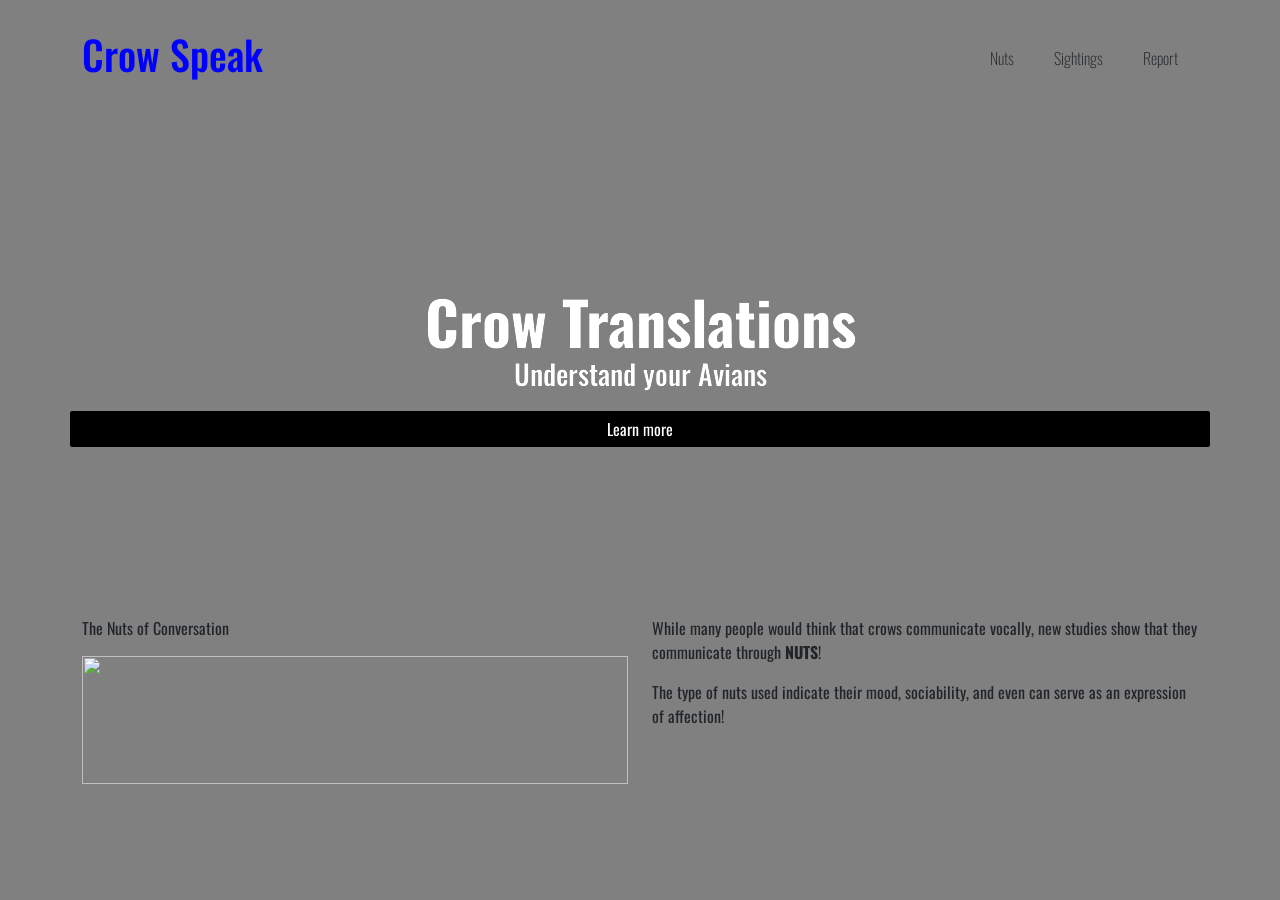
==== csci340lab1/index.html @ f2c6698e "Section 3" ====
<html>
<head>
    <title>Crow Nut Languages</title>
    <meta charset="utf-8"/>
    <link href="https://cdn.jsdelivr.net/npm/bootstrap@5.3.8/dist/css/bootstrap.min.css" rel="stylesheet" integrity="sha384-sRIl4kxILFvY47J16cr9ZwB07vP4J8+LH7qKQnuqkuIAvNWLzeN8tE5YBujZqJLB" crossorigin="anonymous">
    <link href="style.css" rel="stylesheet" type="text/css">
    <link rel="preconnect" href="https://fonts.googleapis.com">
    <link rel="preconnect" href="https://fonts.gstatic.com" crossorigin>
    <link href="https://fonts.googleapis.com/css2?family=Oswald&display=swap" rel="stylesheet">
</head>
<body>
    <header class="container">
        <div class="row">
            <h1 class="col-sm-4">Crow Speak</h1>
            <nav class="col-sm-8 text-right">
                <p>Nuts</p>
                <p>Sightings</p>
                <p>Report</p>
            </nav>
        </div>
    </header>
<section class="jumbotron">
    <div class="container">
        <div class="row text-center">
            <h2>Crow Translations</h2>
            <h3>Understand your Avians</h3>
            <a class="btn btn-primary" href="#" role="button">Learn more</a>
        </div>
    </div>
</section>
<section class="container">
    <div class="row">
        <figure class="col-sm-6">
            <p>The Nuts of Conversation</p>
            <img src="https://images.pexels.com/photos/8705561/pexels-photo-8705561.jpeg">
        </figure>
        <figure class="col-sm-6">
            <P>While many people would think that crows communicate vocally, new studies show that they communicate through <strong>NUTS</strong>!</P>
            <p>The type of nuts used indicate their mood, sociability, and even can serve as an expression of affection!</p>
        </figure>
    </div>
</section>
</body>
</html>
---- csci340lab1/style.css ----
body{
    font-family: "Oswald", sans-serif;
    font-weight: 400;
    background-color: grey;
}

header{
    padding: 30px 0;
}
header .row, footer.row {
    display:flex;
    align-items: center;
}
header nav {
    display:flex;
    justify-content: flex-end;
    font-weight: 200;
}
header p{
    padding: 0 20px;
    margin: 0;
}
header h1{
    color:blue;
    font-family: "Oswald", sans-serif;
}

.jumbotron{
    display:flex;
    align-items: center;
    background-image: url('https://upload.wikimedia.org/wikipedia/commons/9/93/Carrion_crow_calling_02.jpg');
    background-size: cover;
    height: 500px;
    text-shadow: 0.25px 0.25px 0.25px #000000;
}

.jumbotron h2{
    font-size: 60px;
    font-weight: 700;
    margin: 0;
    color: #fff;
}
.jumbotron h3 {
    margin: 0 0 20px;
    color: #fff;
}
section .row img{
    margin: 0 0 30px;
    width: 100%;
}

.btn.btn-primary {
    border-radius: 2px;
    border: 0px;
    color: white;
    text-shadow: none;
    background-color:#000000;
}
.btn.btn-primary:hover{
    color: #000000;
    background-color: white;
}
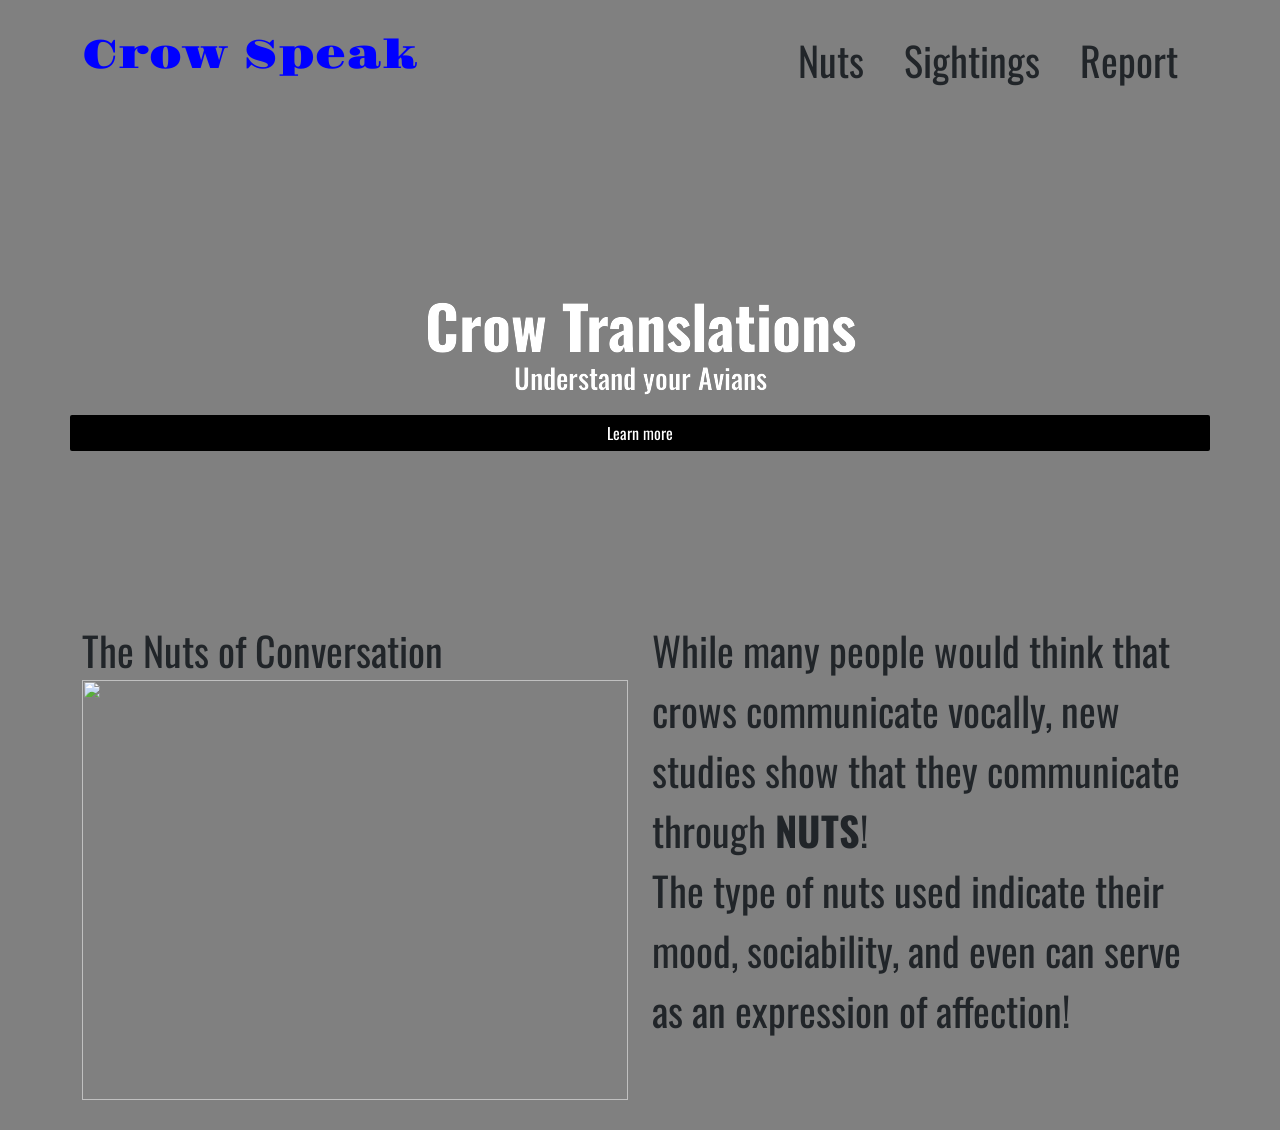
==== commit d723b47e: "Section 3 cont." ====
--- a/csci340lab1/index.html
+++ b/csci340lab1/index.html
@@ -5,8 +5,8 @@
     <link href="https://cdn.jsdelivr.net/npm/bootstrap@5.3.8/dist/css/bootstrap.min.css" rel="stylesheet" integrity="sha384-sRIl4kxILFvY47J16cr9ZwB07vP4J8+LH7qKQnuqkuIAvNWLzeN8tE5YBujZqJLB" crossorigin="anonymous">
     <link href="style.css" rel="stylesheet" type="text/css">
     <link rel="preconnect" href="https://fonts.googleapis.com">
-    <link rel="preconnect" href="https://fonts.gstatic.com" crossorigin>
-    <link href="https://fonts.googleapis.com/css2?family=Oswald&display=swap" rel="stylesheet">
+<link rel="preconnect" href="https://fonts.gstatic.com" crossorigin>
+<link href="https://fonts.googleapis.com/css2?family=Gravitas+One&family=Oswald&display=swap" rel="stylesheet">
 </head>
 <body>
     <header class="container">
--- a/csci340lab1/style.css
+++ b/csci340lab1/style.css
@@ -14,7 +14,7 @@
 header nav {
     display:flex;
     justify-content: flex-end;
-    font-weight: 200;
+    font-weight: 400;
 }
 header p{
     padding: 0 20px;
@@ -22,7 +22,7 @@
 }
 header h1{
     color:blue;
-    font-family: "Oswald", sans-serif;
+    font-family: "Gravitas One", sans-serif;
 }
 
 .jumbotron{
@@ -60,3 +60,9 @@
     color: #000000;
     background-color: white;
 }
+.container p {
+    align-items: center;
+    margin: 0;
+    font-size: 40px;
+    font-weight: 400
+}
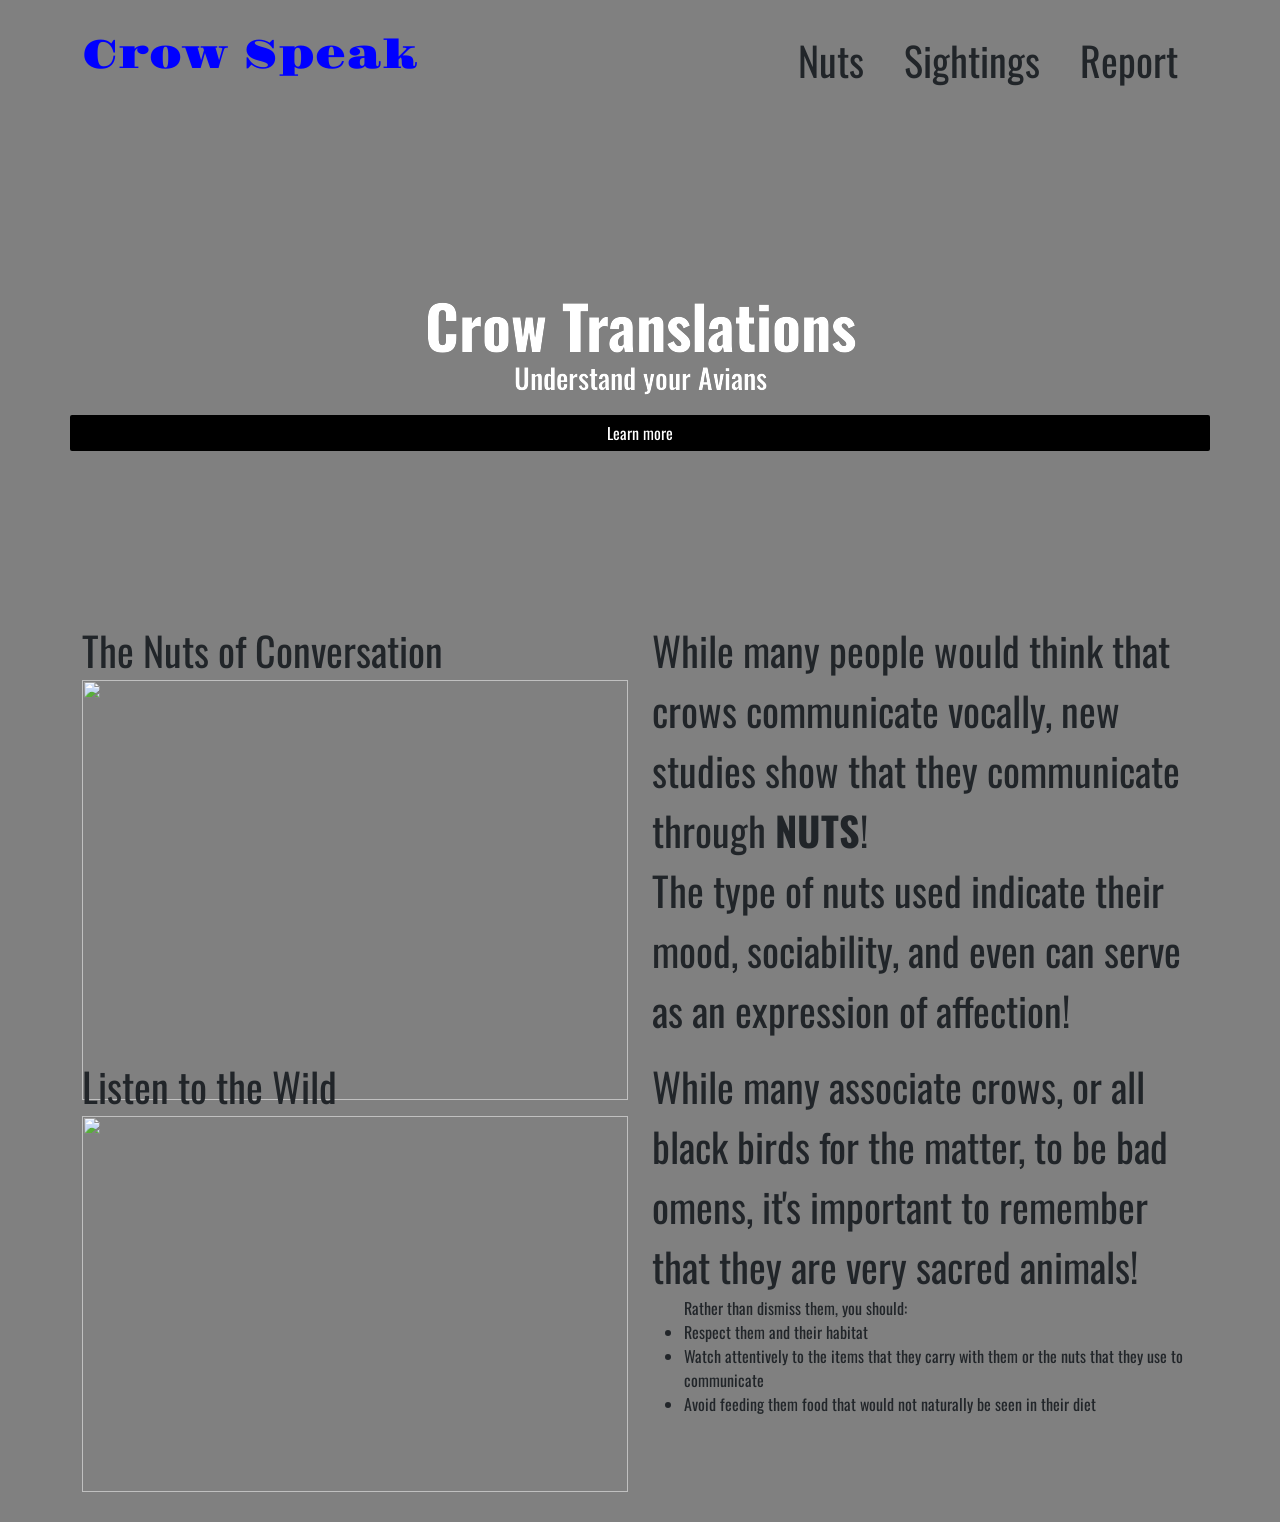
==== commit af51efd1: "Section 4" ====
--- a/csci340lab1/index.html
+++ b/csci340lab1/index.html
@@ -40,5 +40,21 @@
         </figure>
     </div>
 </section>
+<section class ="container">
+    <div class="row">
+        <figure class="col-sm-6">
+            <p>Listen to the Wild</p>
+            <img src="https://images.rawpixel.com/image_800/czNmcy1wcml2YXRlL3Jhd3BpeGVsX2ltYWdlcy93ZWJzaXRlX2NvbnRlbnQvbHIvcGQxNy0xMDEtbnVtLWNvcnZ1cy1jb3JheC1yYXZlbi5qcGc.jpg">
+        </figure>
+        <figure class="col-sm-6">
+            <p>While many associate crows, or all black birds for the matter, to be bad omens, it's important to remember that they are very sacred animals!</p>
+            <ul>Rather than dismiss them, you should:
+                <li>Respect them and their habitat</li>
+                <li>Watch attentively to the items that they carry with them or the nuts that they use to communicate</li>
+                <li>Avoid feeding them food that would not naturally be seen in their diet</li>
+            </ul>
+        </figure>
+    </div>
+</section>
 </body>
 </html>
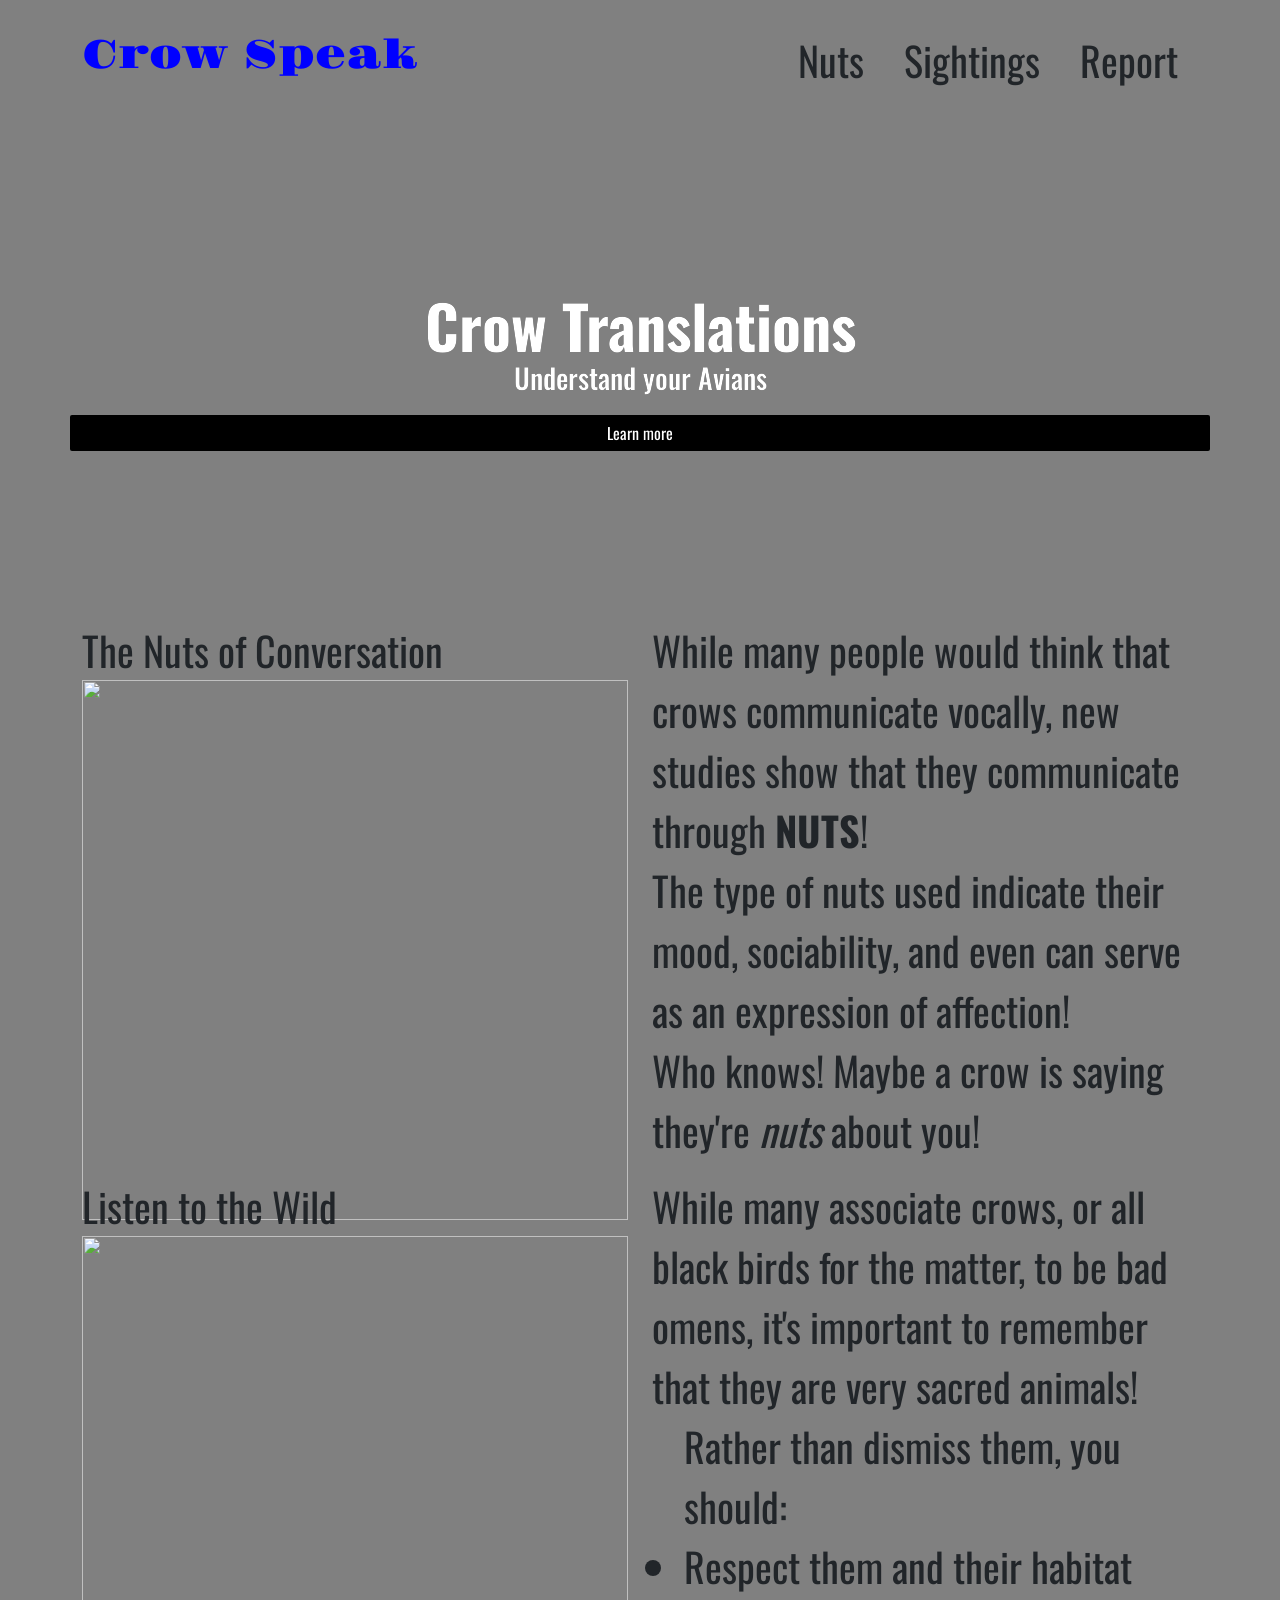
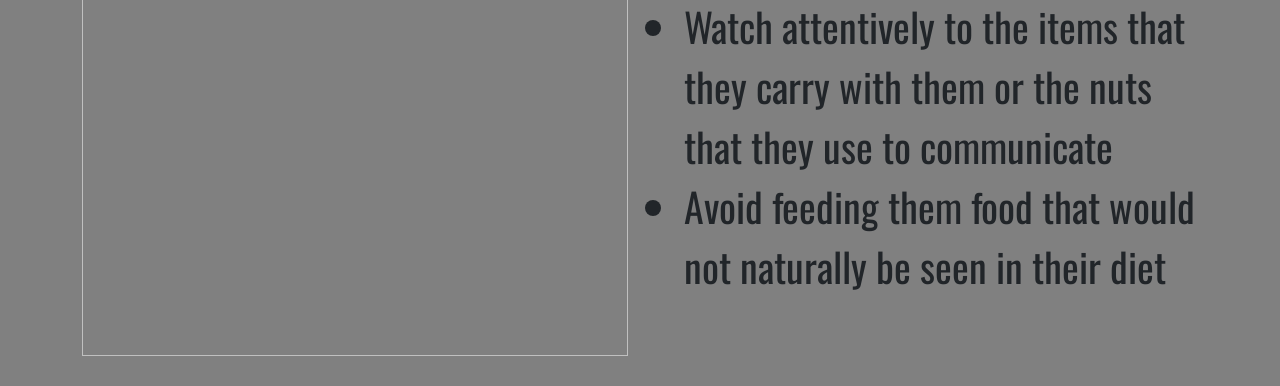
==== commit 61f35b14: "Section 4 adj." ====
--- a/csci340lab1/index.html
+++ b/csci340lab1/index.html
@@ -37,6 +37,7 @@
         <figure class="col-sm-6">
             <P>While many people would think that crows communicate vocally, new studies show that they communicate through <strong>NUTS</strong>!</P>
             <p>The type of nuts used indicate their mood, sociability, and even can serve as an expression of affection!</p>
+            <p>Who knows! Maybe a crow is saying they're <i>nuts</i> about you!</p>
         </figure>
     </div>
 </section>
--- a/csci340lab1/style.css
+++ b/csci340lab1/style.css
@@ -65,4 +65,16 @@
     margin: 0;
     font-size: 40px;
     font-weight: 400
+}
+.container ul {
+    align-items: center;
+    margin: 0;
+    font-size: 40px;
+    font-weight: 400
+}
+.container li {
+    align-items: center;
+    margin: 0;
+    font-size: 40px;
+    font-weight: 400
 }
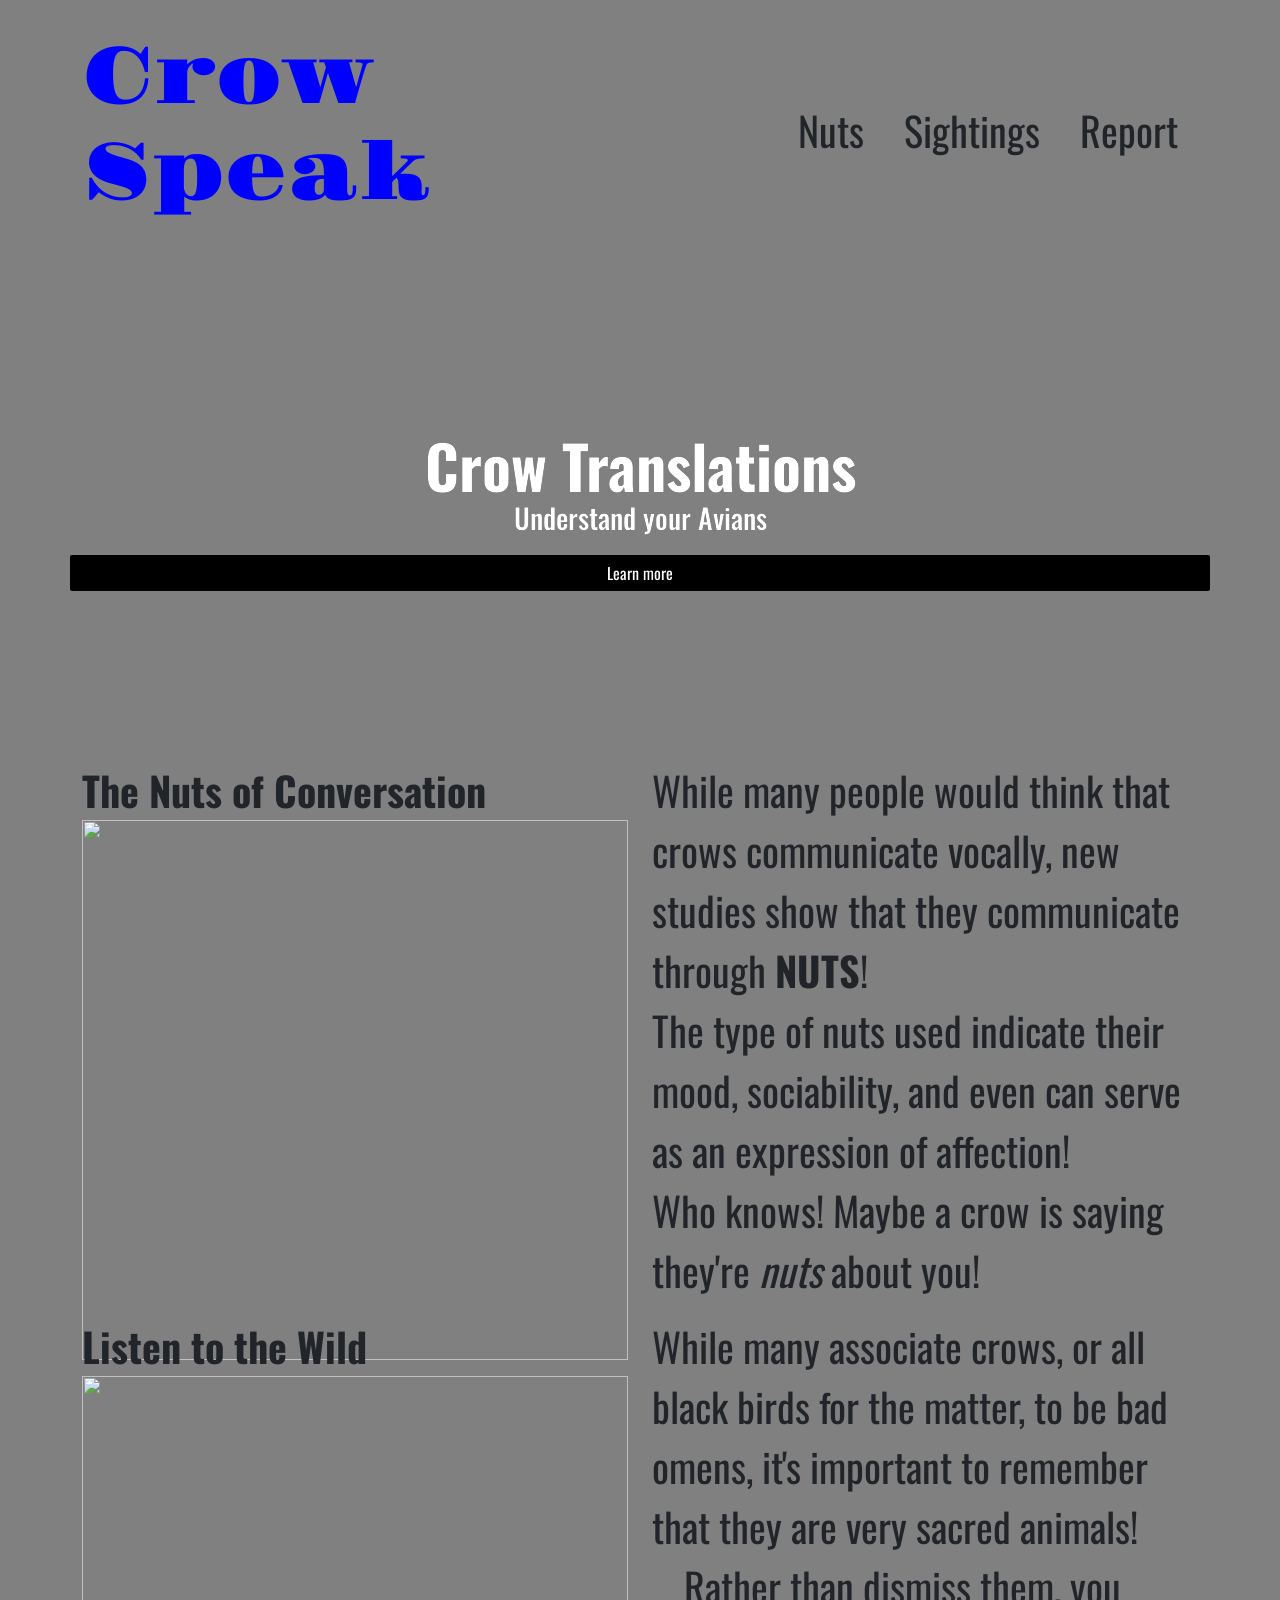
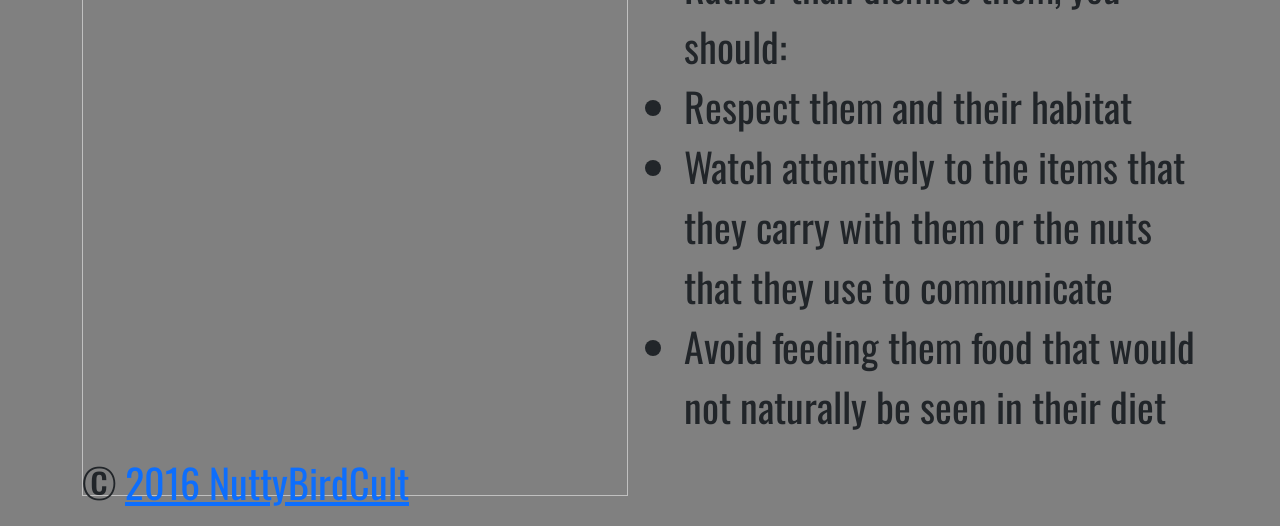
==== commit b842c9b5: "Footer" ====
--- a/csci340lab1/index.html
+++ b/csci340lab1/index.html
@@ -31,7 +31,7 @@
 <section class="container">
     <div class="row">
         <figure class="col-sm-6">
-            <p>The Nuts of Conversation</p>
+            <p><strong>The Nuts of Conversation</strong></p>
             <img src="https://images.pexels.com/photos/8705561/pexels-photo-8705561.jpeg">
         </figure>
         <figure class="col-sm-6">
@@ -44,7 +44,7 @@
 <section class ="container">
     <div class="row">
         <figure class="col-sm-6">
-            <p>Listen to the Wild</p>
+            <p><strong>Listen to the Wild</strong></p>
             <img src="https://images.rawpixel.com/image_800/czNmcy1wcml2YXRlL3Jhd3BpeGVsX2ltYWdlcy93ZWJzaXRlX2NvbnRlbnQvbHIvcGQxNy0xMDEtbnVtLWNvcnZ1cy1jb3JheC1yYXZlbi5qcGc.jpg">
         </figure>
         <figure class="col-sm-6">
@@ -57,5 +57,10 @@
         </figure>
     </div>
 </section>
+<footer class="container">
+    <div class="row">
+        <p class="col-sm-4">&copy; <a href="https://www.youtube.com/watch?v=dQw4w9WgXcQ&list=RDdQw4w9WgXcQ&start_radio=1">2016 NuttyBirdCult</a></p>
+    </div>
+</footer>
 </body>
 </html>
--- a/csci340lab1/style.css
+++ b/csci340lab1/style.css
@@ -23,6 +23,7 @@
 header h1{
     color:blue;
     font-family: "Gravitas One", sans-serif;
+    font-size: 80px;
 }
 
 .jumbotron{
@@ -77,4 +78,8 @@
     margin: 0;
     font-size: 40px;
     font-weight: 400
+}
+
+footer p{
+    align-items: left;
 }
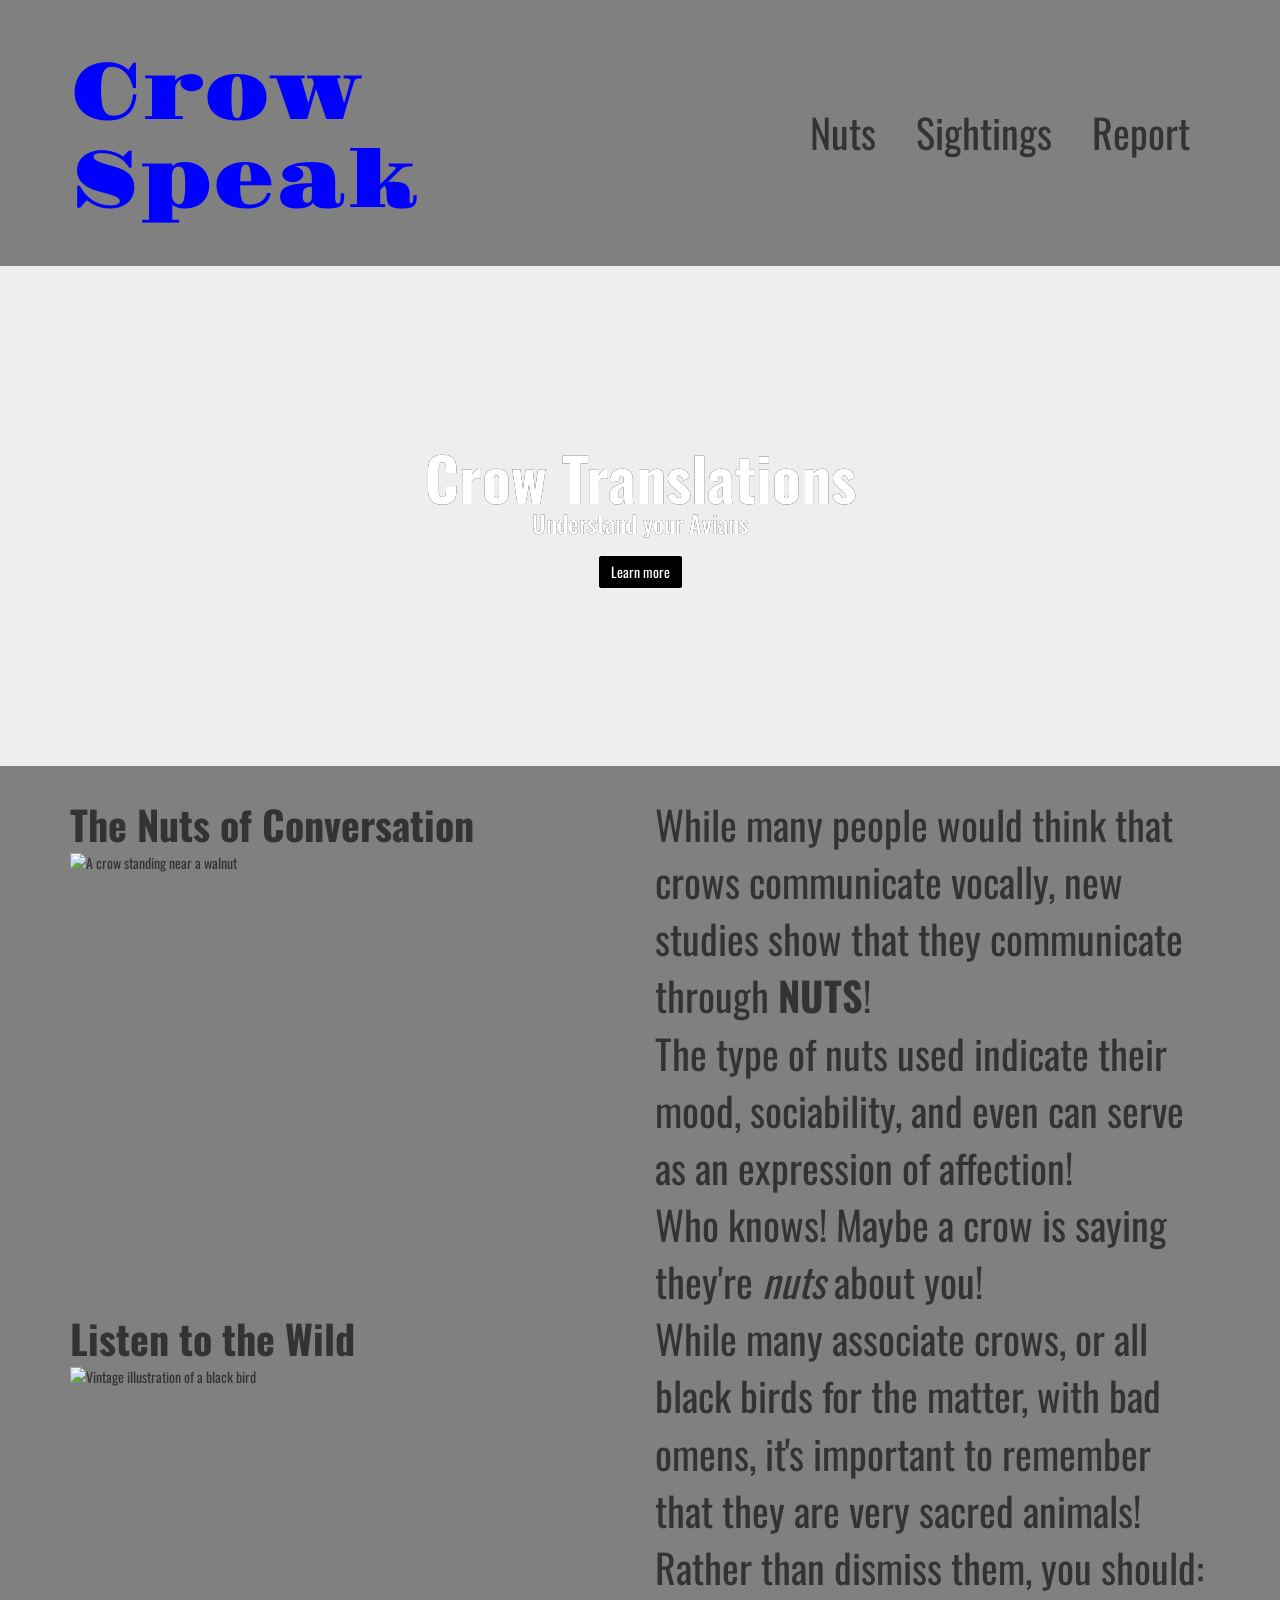
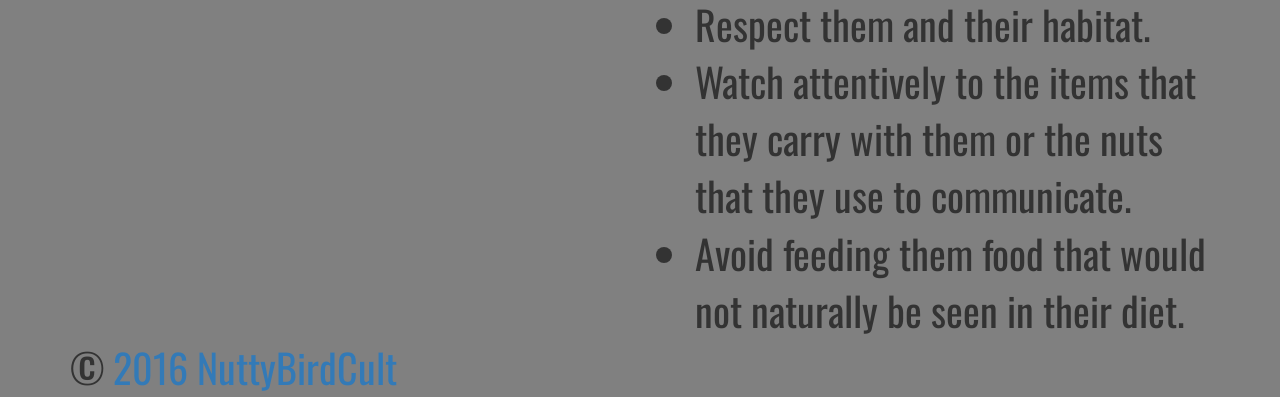
==== commit 8bcf1c59: "rewrote most of the html to try and get the validator going" ====
--- a/csci340lab1/index.html
+++ b/csci340lab1/index.html
@@ -1,17 +1,32 @@
-<html>
+<!doctype html>
+<html lang="en">
 <head>
+    <meta charset="utf-8">
+    <meta name="viewport" content="width=device-width, initial-scale=1">
     <title>Crow Nut Languages</title>
-    <meta charset="utf-8"/>
-    <link href="https://cdn.jsdelivr.net/npm/bootstrap@5.3.8/dist/css/bootstrap.min.css" rel="stylesheet" integrity="sha384-sRIl4kxILFvY47J16cr9ZwB07vP4J8+LH7qKQnuqkuIAvNWLzeN8tE5YBujZqJLB" crossorigin="anonymous">
+
+    <link
+        href="https://maxcdn.bootstrapcdn.com/bootstrap/3.4.1/css/bootstrap.min.css"
+        rel="stylesheet"
+        type="text/css"
+    >
+
     <link href="style.css" rel="stylesheet" type="text/css">
+
     <link rel="preconnect" href="https://fonts.googleapis.com">
-<link rel="preconnect" href="https://fonts.gstatic.com" crossorigin>
-<link href="https://fonts.googleapis.com/css2?family=Gravitas+One&family=Oswald&display=swap" rel="stylesheet">
+    <link rel="preconnect" href="https://fonts.gstatic.com" crossorigin>
+    <link
+        href="https://fonts.googleapis.com/css2?family=Gravitas+One&family=Oswald&display=swap"
+        rel="stylesheet"
+        type="text/css"
+    >
 </head>
+
 <body>
     <header class="container">
         <div class="row">
             <h1 class="col-sm-4">Crow Speak</h1>
+
             <nav class="col-sm-8 text-right">
                 <p>Nuts</p>
                 <p>Sightings</p>
@@ -19,48 +34,80 @@
             </nav>
         </div>
     </header>
-<section class="jumbotron">
-    <div class="container">
-        <div class="row text-center">
-            <h2>Crow Translations</h2>
-            <h3>Understand your Avians</h3>
-            <a class="btn btn-primary" href="#" role="button">Learn more</a>
+
+    <section class="jumbotron">
+        <div class="container">
+            <div class="row text-center">
+                <h2>Crow Translations</h2>
+                <h3>Understand your Avians</h3>
+                <a class="btn btn-primary" href="#" role="button">Learn more</a>
+            </div>
         </div>
-    </div>
-</section>
-<section class="container">
-    <div class="row">
-        <figure class="col-sm-6">
-            <p><strong>The Nuts of Conversation</strong></p>
-            <img src="https://images.pexels.com/photos/8705561/pexels-photo-8705561.jpeg">
-        </figure>
-        <figure class="col-sm-6">
-            <P>While many people would think that crows communicate vocally, new studies show that they communicate through <strong>NUTS</strong>!</P>
-            <p>The type of nuts used indicate their mood, sociability, and even can serve as an expression of affection!</p>
-            <p>Who knows! Maybe a crow is saying they're <i>nuts</i> about you!</p>
-        </figure>
-    </div>
-</section>
-<section class ="container">
-    <div class="row">
-        <figure class="col-sm-6">
-            <p><strong>Listen to the Wild</strong></p>
-            <img src="https://images.rawpixel.com/image_800/czNmcy1wcml2YXRlL3Jhd3BpeGVsX2ltYWdlcy93ZWJzaXRlX2NvbnRlbnQvbHIvcGQxNy0xMDEtbnVtLWNvcnZ1cy1jb3JheC1yYXZlbi5qcGc.jpg">
-        </figure>
-        <figure class="col-sm-6">
-            <p>While many associate crows, or all black birds for the matter, to be bad omens, it's important to remember that they are very sacred animals!</p>
-            <ul>Rather than dismiss them, you should:
-                <li>Respect them and their habitat</li>
-                <li>Watch attentively to the items that they carry with them or the nuts that they use to communicate</li>
-                <li>Avoid feeding them food that would not naturally be seen in their diet</li>
-            </ul>
-        </figure>
-    </div>
-</section>
-<footer class="container">
-    <div class="row">
-        <p class="col-sm-4">&copy; <a href="https://www.youtube.com/watch?v=dQw4w9WgXcQ&list=RDdQw4w9WgXcQ&start_radio=1">2016 NuttyBirdCult</a></p>
-    </div>
-</footer>
+    </section>
+
+    <section class="container">
+        <div class="row">
+            <figure class="col-sm-6">
+                <p><strong>The Nuts of Conversation</strong></p>
+                <img
+                    src="https://images.pexels.com/photos/8705561/pexels-photo-8705561.jpeg"
+                    alt="A crow standing near a walnut"
+                >
+            </figure>
+
+            <figure class="col-sm-6">
+                <p>
+                    While many people would think that crows communicate vocally,
+                    new studies show that they communicate through <strong>NUTS</strong>!
+                </p>
+                <p>
+                    The type of nuts used indicate their mood, sociability, and even
+                    can serve as an expression of affection!
+                </p>
+                <p>
+                    Who knows! Maybe a crow is saying they're <i>nuts</i> about you!
+                </p>
+            </figure>
+        </div>
+    </section>
+
+    <section class="container">
+        <div class="row">
+            <figure class="col-sm-6">
+                <p><strong>Listen to the Wild</strong></p>
+                <img
+                    src="https://images.rawpixel.com/image_800/czNmcy1wcml2YXRlL3Jhd3BpeGVsX2ltYWdlcy93ZWJzaXRlX2NvbnRlbnQvbHIvcGQxNy0xMDEtbnVtLWNvcnZ1cy1jb3JheC1yYXZlbi5qcGc.jpg"
+                    alt="Vintage illustration of a black bird"
+                >
+            </figure>
+
+            <figure class="col-sm-6">
+                <p>
+                    While many associate crows, or all black birds for the matter,
+                    with bad omens, it's important to remember that they are very
+                    sacred animals!
+                </p>
+
+                <p>Rather than dismiss them, you should:</p>
+
+                <ul>
+                    <li>Respect them and their habitat.</li>
+                    <li>Watch attentively to the items that they carry with them or the nuts that they use to communicate.</li>
+                    <li>Avoid feeding them food that would not naturally be seen in their diet.</li>
+                </ul>
+            </figure>
+        </div>
+    </section>
+
+    <footer class="container">
+        <div class="row">
+            <p class="col-sm-4">
+                &copy;
+                <a href="https://www.youtube.com/watch?v=dQw4w9WgXcQ&amp;list=RDdQw4w9WgXcQ&amp;start_radio=1">
+                    2016 NuttyBirdCult
+                </a>
+            </p>
+        </div>
+    </footer>
 </body>
 </html>
--- a/csci340lab1/style.css
+++ b/csci340lab1/style.css
@@ -24,7 +24,7 @@
     color:blue;
     font-family: "Gravitas One", sans-serif;
     font-size: 80px;
-}
+ }
 
 .jumbotron{
     display:flex;
@@ -82,4 +82,6 @@
 
 footer p{
     align-items: left;
+    margin: 0;
+    padding: 0 20px;
 }
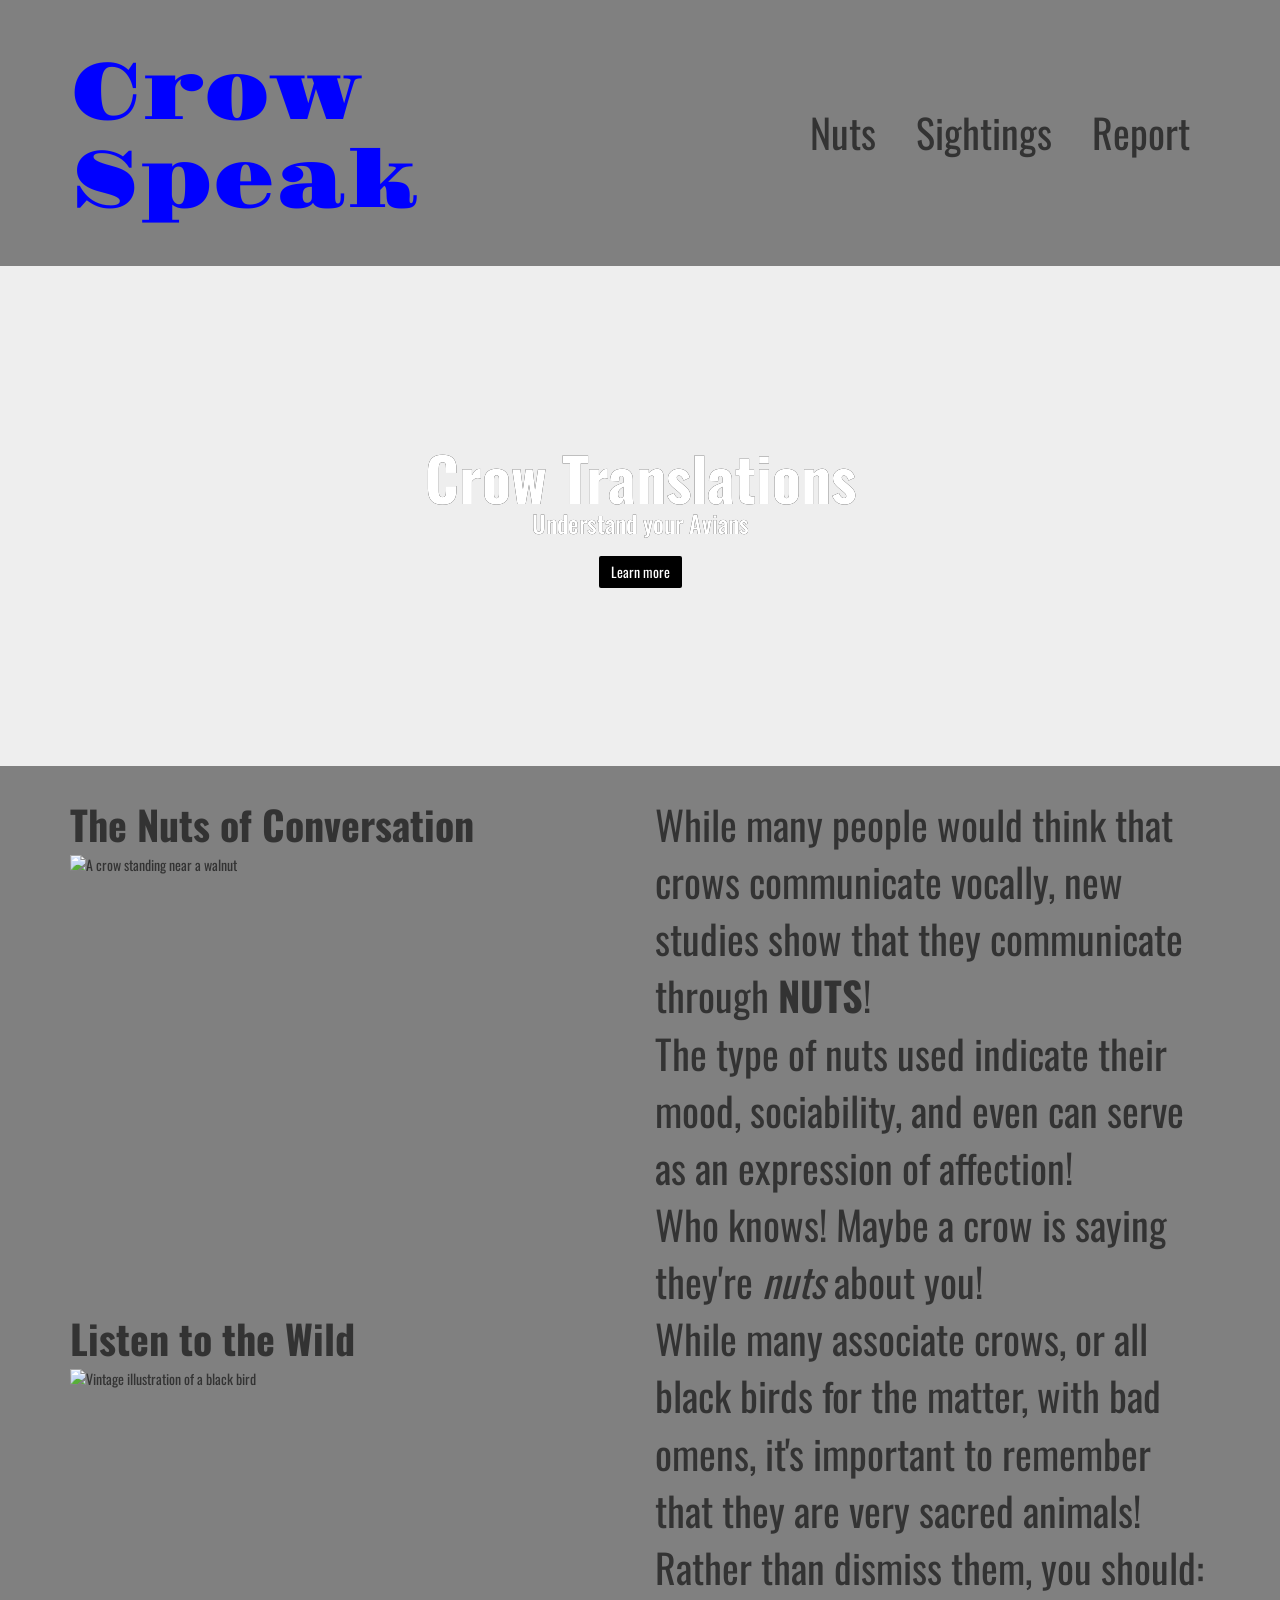
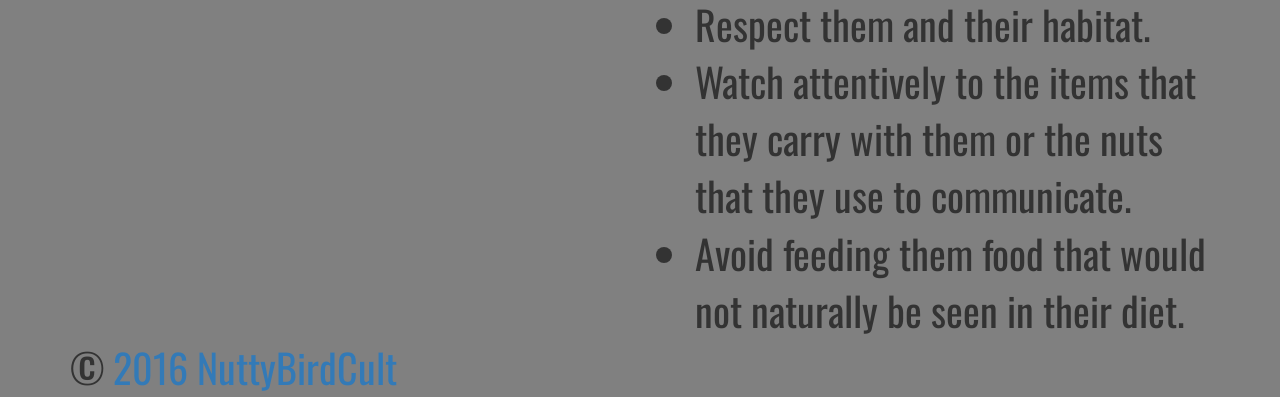
==== commit b84e2610: "i think this should fix the warnings for html" ====
--- a/csci340lab1/index.html
+++ b/csci340lab1/index.html
@@ -45,7 +45,7 @@
         </div>
     </section>
 
-    <section class="container">
+    <div class="container">
         <div class="row">
             <figure class="col-sm-6">
                 <p><strong>The Nuts of Conversation</strong></p>
@@ -69,9 +69,9 @@
                 </p>
             </figure>
         </div>
-    </section>
+    </div>
 
-    <section class="container">
+    <div class="container">
         <div class="row">
             <figure class="col-sm-6">
                 <p><strong>Listen to the Wild</strong></p>
@@ -97,7 +97,7 @@
                 </ul>
             </figure>
         </div>
-    </section>
+    </div>
 
     <footer class="container">
         <div class="row">
--- a/csci340lab1/style.css
+++ b/csci340lab1/style.css
@@ -1,87 +1,95 @@
-body{
+body {
     font-family: "Oswald", sans-serif;
     font-weight: 400;
     background-color: grey;
 }
 
-header{
+header {
     padding: 30px 0;
 }
-header .row, footer.row {
-    display:flex;
+
+header .row,
+footer .row {
+    display: flex;
     align-items: center;
 }
+
 header nav {
-    display:flex;
+    display: flex;
     justify-content: flex-end;
     font-weight: 400;
 }
-header p{
+
+header p {
     padding: 0 20px;
     margin: 0;
 }
-header h1{
-    color:blue;
+
+header h1 {
+    color: blue;
     font-family: "Gravitas One", sans-serif;
     font-size: 80px;
- }
+}
 
-.jumbotron{
-    display:flex;
+.jumbotron {
+    display: flex;
     align-items: center;
-    background-image: url('https://upload.wikimedia.org/wikipedia/commons/9/93/Carrion_crow_calling_02.jpg');
+    background-image: url("https://upload.wikimedia.org/wikipedia/commons/9/93/Carrion_crow_calling_02.jpg");
     background-size: cover;
     height: 500px;
     text-shadow: 0.25px 0.25px 0.25px #000000;
 }
 
-.jumbotron h2{
+.jumbotron h2 {
     font-size: 60px;
     font-weight: 700;
     margin: 0;
-    color: #fff;
+    color: #ffffff;
 }
+
 .jumbotron h3 {
     margin: 0 0 20px;
-    color: #fff;
+    color: #ffffff;
 }
-section .row img{
+
+section .row img {
     margin: 0 0 30px;
     width: 100%;
 }
 
 .btn.btn-primary {
     border-radius: 2px;
-    border: 0px;
-    color: white;
+    border: 0;
+    color: #ffffff;
     text-shadow: none;
-    background-color:#000000;
+    background-color: #000000;
 }
-.btn.btn-primary:hover{
+
+.btn.btn-primary:hover {
     color: #000000;
-    background-color: white;
+    background-color: #ffffff;
 }
+
 .container p {
-    align-items: center;
     margin: 0;
     font-size: 40px;
-    font-weight: 400
+    font-weight: 400;
 }
+
 .container ul {
-    align-items: center;
     margin: 0;
     font-size: 40px;
-    font-weight: 400
+    font-weight: 400;
 }
+
 .container li {
-    align-items: center;
     margin: 0;
     font-size: 40px;
-    font-weight: 400
+    font-weight: 400;
 }
 
-footer p{
-    align-items: left;
+footer p {
+    text-align: left;
     margin: 0;
     padding: 0 20px;
 }
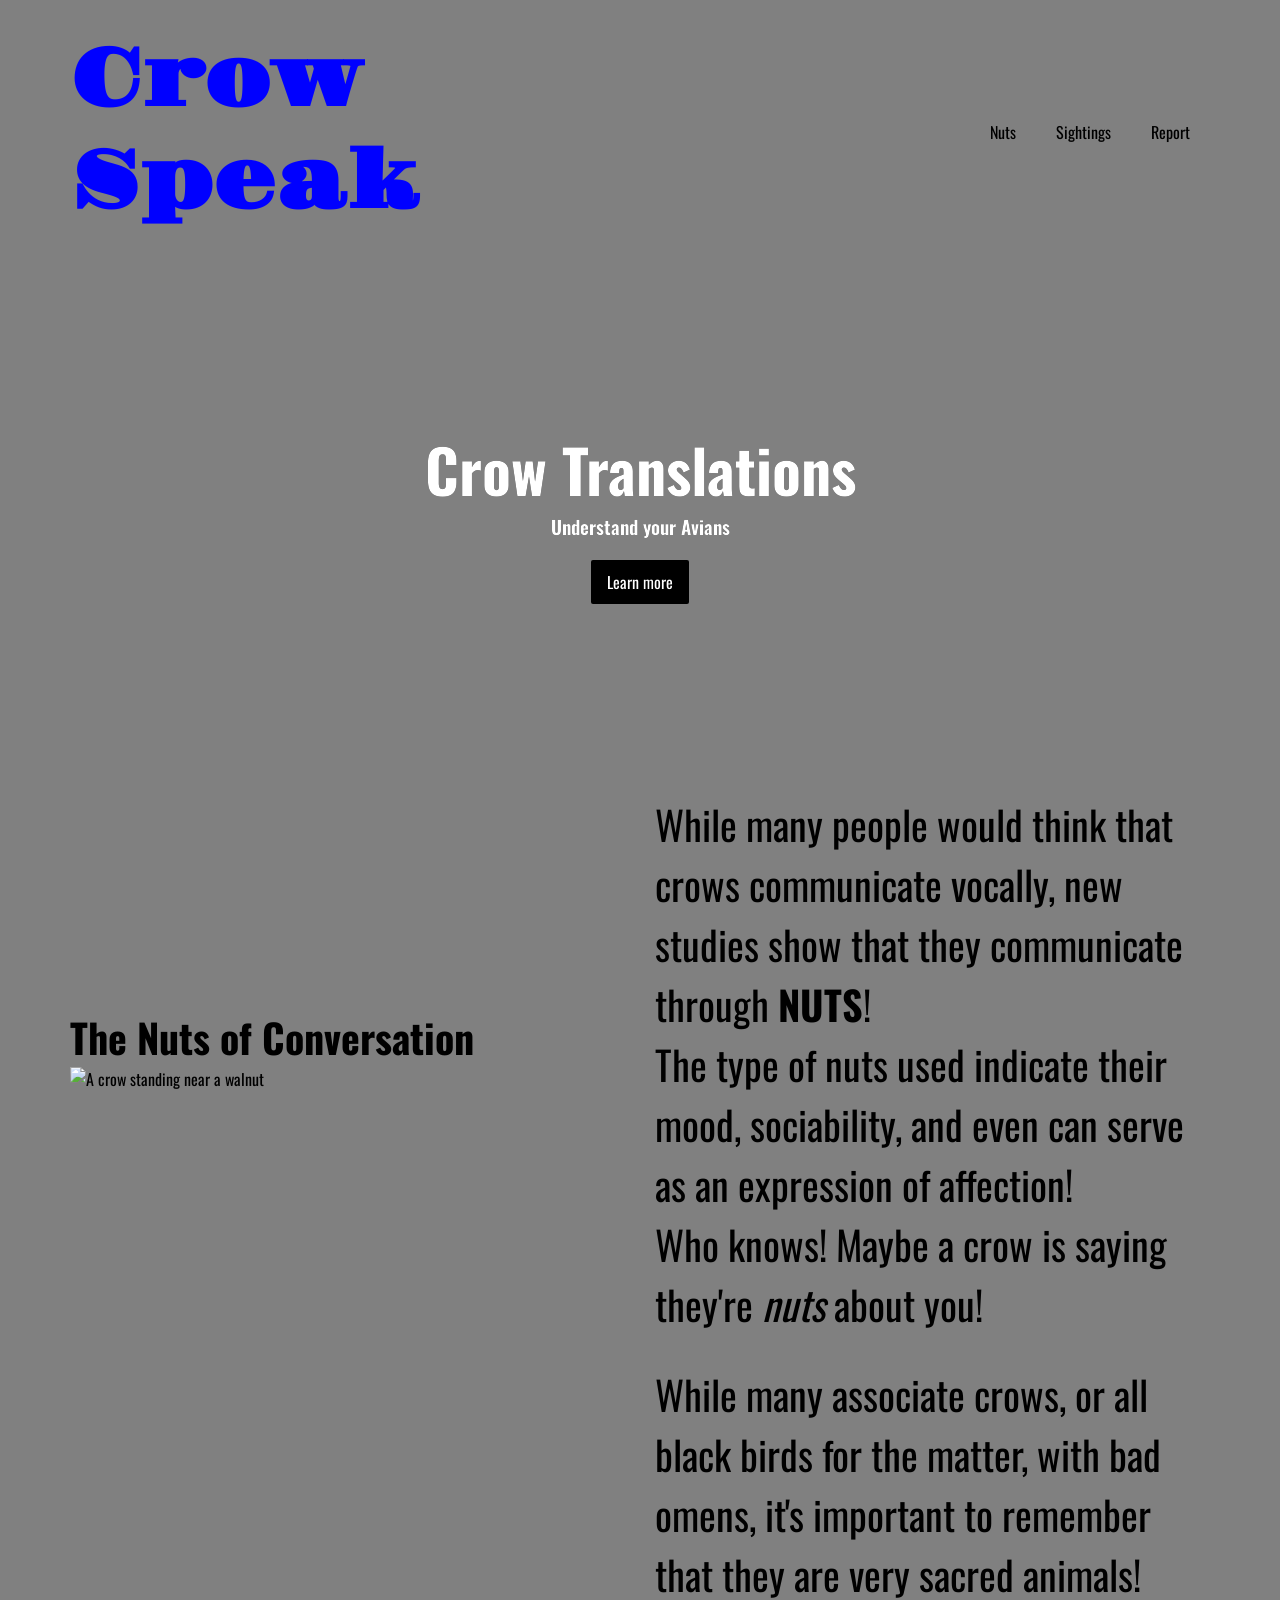
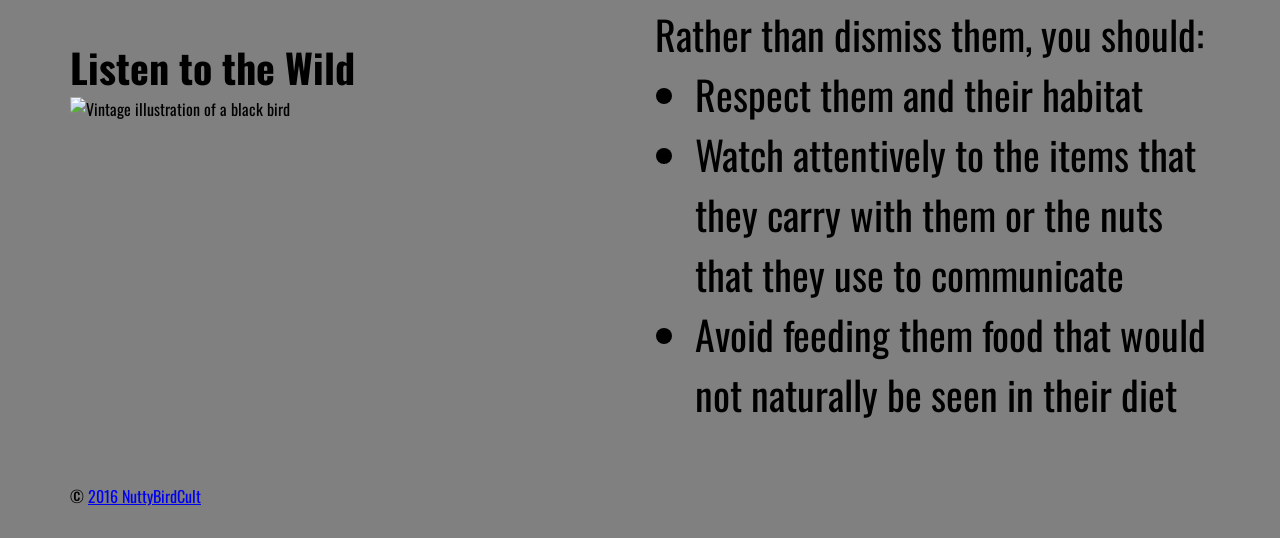
==== commit 0a14ec39: "ended up reverting this back to a previous stage, because everything seems to break otherwise, i mad" ====
--- a/csci340lab1/index.html
+++ b/csci340lab1/index.html
@@ -2,14 +2,8 @@
 <html lang="en">
 <head>
     <meta charset="utf-8">
+    <title>Crow Nut Languages</title>
     <meta name="viewport" content="width=device-width, initial-scale=1">
-    <title>Crow Nut Languages</title>
-
-    <link
-        href="https://maxcdn.bootstrapcdn.com/bootstrap/3.4.1/css/bootstrap.min.css"
-        rel="stylesheet"
-        type="text/css"
-    >
 
     <link href="style.css" rel="stylesheet" type="text/css">
 
@@ -18,13 +12,12 @@
     <link
         href="https://fonts.googleapis.com/css2?family=Gravitas+One&family=Oswald&display=swap"
         rel="stylesheet"
-        type="text/css"
     >
 </head>
 
 <body>
     <header class="container">
-        <div class="row">
+        <div class="row header-row">
             <h1 class="col-sm-4">Crow Speak</h1>
 
             <nav class="col-sm-8 text-right">
@@ -35,69 +28,71 @@
         </div>
     </header>
 
-    <section class="jumbotron">
-        <div class="container">
-            <div class="row text-center">
-                <h2>Crow Translations</h2>
-                <h3>Understand your Avians</h3>
-                <a class="btn btn-primary" href="#" role="button">Learn more</a>
+    <main>
+        <section class="jumbotron">
+            <div class="container">
+                <div class="hero-content text-center">
+                    <h2>Crow Translations</h2>
+                    <h3>Understand your Avians</h3>
+                    <a class="btn btn-primary" href="#">Learn more</a>
+                </div>
+            </div>
+        </section>
+
+        <div class="container content-section">
+            <div class="row">
+                <figure class="col-sm-6">
+                    <p><strong>The Nuts of Conversation</strong></p>
+                    <img
+                        src="https://images.pexels.com/photos/8705561/pexels-photo-8705561.jpeg"
+                        alt="A crow standing near a walnut"
+                    >
+                </figure>
+
+                <figure class="col-sm-6">
+                    <p>
+                        While many people would think that crows communicate vocally,
+                        new studies show that they communicate through <strong>NUTS</strong>!
+                    </p>
+                    <p>
+                        The type of nuts used indicate their mood, sociability, and even
+                        can serve as an expression of affection!
+                    </p>
+                    <p>
+                        Who knows! Maybe a crow is saying they're <i>nuts</i> about you!
+                    </p>
+                </figure>
             </div>
         </div>
-    </section>
 
-    <div class="container">
-        <div class="row">
-            <figure class="col-sm-6">
-                <p><strong>The Nuts of Conversation</strong></p>
-                <img
-                    src="https://images.pexels.com/photos/8705561/pexels-photo-8705561.jpeg"
-                    alt="A crow standing near a walnut"
-                >
-            </figure>
+        <div class="container content-section">
+            <div class="row">
+                <figure class="col-sm-6">
+                    <p><strong>Listen to the Wild</strong></p>
+                    <img
+                        src="https://images.rawpixel.com/image_800/czNmcy1wcml2YXRlL3Jhd3BpeGVsX2ltYWdlcy93ZWJzaXRlX2NvbnRlbnQvbHIvcGQxNy0xMDEtbnVtLWNvcnZ1cy1jb3JheC1yYXZlbi5qcGc.jpg"
+                        alt="Vintage illustration of a black bird"
+                    >
+                </figure>
 
-            <figure class="col-sm-6">
-                <p>
-                    While many people would think that crows communicate vocally,
-                    new studies show that they communicate through <strong>NUTS</strong>!
-                </p>
-                <p>
-                    The type of nuts used indicate their mood, sociability, and even
-                    can serve as an expression of affection!
-                </p>
-                <p>
-                    Who knows! Maybe a crow is saying they're <i>nuts</i> about you!
-                </p>
-            </figure>
+                <figure class="col-sm-6">
+                    <p>
+                        While many associate crows, or all black birds for the matter,
+                        with bad omens, it's important to remember that they are very
+                        sacred animals!
+                    </p>
+
+                    <p>Rather than dismiss them, you should:</p>
+
+                    <ul>
+                        <li>Respect them and their habitat</li>
+                        <li>Watch attentively to the items that they carry with them or the nuts that they use to communicate</li>
+                        <li>Avoid feeding them food that would not naturally be seen in their diet</li>
+                    </ul>
+                </figure>
+            </div>
         </div>
-    </div>
-
-    <div class="container">
-        <div class="row">
-            <figure class="col-sm-6">
-                <p><strong>Listen to the Wild</strong></p>
-                <img
-                    src="https://images.rawpixel.com/image_800/czNmcy1wcml2YXRlL3Jhd3BpeGVsX2ltYWdlcy93ZWJzaXRlX2NvbnRlbnQvbHIvcGQxNy0xMDEtbnVtLWNvcnZ1cy1jb3JheC1yYXZlbi5qcGc.jpg"
-                    alt="Vintage illustration of a black bird"
-                >
-            </figure>
-
-            <figure class="col-sm-6">
-                <p>
-                    While many associate crows, or all black birds for the matter,
-                    with bad omens, it's important to remember that they are very
-                    sacred animals!
-                </p>
-
-                <p>Rather than dismiss them, you should:</p>
-
-                <ul>
-                    <li>Respect them and their habitat.</li>
-                    <li>Watch attentively to the items that they carry with them or the nuts that they use to communicate.</li>
-                    <li>Avoid feeding them food that would not naturally be seen in their diet.</li>
-                </ul>
-            </figure>
-        </div>
-    </div>
+    </main>
 
     <footer class="container">
         <div class="row">
--- a/csci340lab1/style.css
+++ b/csci340lab1/style.css
@@ -1,17 +1,60 @@
+* {
+    box-sizing: border-box;
+}
+
 body {
+    margin: 0;
     font-family: "Oswald", sans-serif;
     font-weight: 400;
     background-color: grey;
 }
 
+.container {
+    width: 1170px;
+    max-width: 100%;
+    margin-right: auto;
+    margin-left: auto;
+    padding-right: 15px;
+    padding-left: 15px;
+}
+
+.row {
+    display: flex;
+    align-items: center;
+    flex-wrap: wrap;
+    margin-right: -15px;
+    margin-left: -15px;
+}
+
+.col-sm-4,
+.col-sm-6,
+.col-sm-8 {
+    padding-right: 15px;
+    padding-left: 15px;
+}
+
+.col-sm-4 {
+    width: 33.333333%;
+}
+
+.col-sm-6 {
+    width: 50%;
+}
+
+.col-sm-8 {
+    width: 66.666667%;
+}
+
+.text-right {
+    text-align: right;
+}
+
+.text-center {
+    text-align: center;
+}
+
 header {
     padding: 30px 0;
-}
-
-header .row,
-footer .row {
-    display: flex;
-    align-items: center;
 }
 
 header nav {
@@ -26,6 +69,7 @@
 }
 
 header h1 {
+    margin: 0;
     color: blue;
     font-family: "Gravitas One", sans-serif;
     font-size: 80px;
@@ -34,17 +78,23 @@
 .jumbotron {
     display: flex;
     align-items: center;
+    height: 500px;
+    margin-bottom: 30px;
     background-image: url("https://upload.wikimedia.org/wikipedia/commons/9/93/Carrion_crow_calling_02.jpg");
     background-size: cover;
-    height: 500px;
+    background-position: center;
     text-shadow: 0.25px 0.25px 0.25px #000000;
 }
 
+.hero-content {
+    width: 100%;
+}
+
 .jumbotron h2 {
+    margin: 0;
+    color: #ffffff;
     font-size: 60px;
     font-weight: 700;
-    margin: 0;
-    color: #ffffff;
 }
 
 .jumbotron h3 {
@@ -52,44 +102,87 @@
     color: #ffffff;
 }
 
-section .row img {
-    margin: 0 0 30px;
-    width: 100%;
+.btn {
+    display: inline-block;
+    padding: 10px 16px;
+    border: 0;
+    border-radius: 2px;
+    color: #ffffff;
+    background-color: #000000;
+    font-size: 16px;
+    font-weight: 400;
+    text-align: center;
+    text-decoration: none;
+    text-shadow: none;
+    cursor: pointer;
 }
 
-.btn.btn-primary {
-    border-radius: 2px;
-    border: 0;
-    color: #ffffff;
-    text-shadow: none;
-    background-color: #000000;
-}
-
-.btn.btn-primary:hover {
+.btn:hover {
     color: #000000;
     background-color: #ffffff;
 }
 
-.container p {
+figure {
+    margin: 0;
+}
+
+figure img {
+    display: block;
+    width: 100%;
+    height: auto;
+    margin: 0 0 30px;
+}
+
+.content-section {
+    margin-bottom: 30px;
+}
+
+.content-section p,
+.content-section ul,
+.content-section li {
     margin: 0;
     font-size: 40px;
     font-weight: 400;
 }
 
-.container ul {
-    margin: 0;
-    font-size: 40px;
-    font-weight: 400;
+.content-section ul {
+    padding-left: 40px;
 }
 
-.container li {
-    margin: 0;
-    font-size: 40px;
-    font-weight: 400;
+footer {
+    padding: 30px 0;
 }
 
 footer p {
-    text-align: left;
     margin: 0;
     padding: 0 20px;
+    text-align: left;
+}
+
+@media screen and (max-width: 767px) {
+    .col-sm-4,
+    .col-sm-6,
+    .col-sm-8 {
+        width: 100%;
+    }
+
+    header nav {
+        justify-content: flex-start;
+        flex-wrap: wrap;
+        margin-top: 15px;
+    }
+
+    header h1 {
+        font-size: 52px;
+    }
+
+    .jumbotron h2 {
+        font-size: 44px;
+    }
+
+    .content-section p,
+    .content-section ul,
+    .content-section li {
+        font-size: 28px;
+    }
 }
